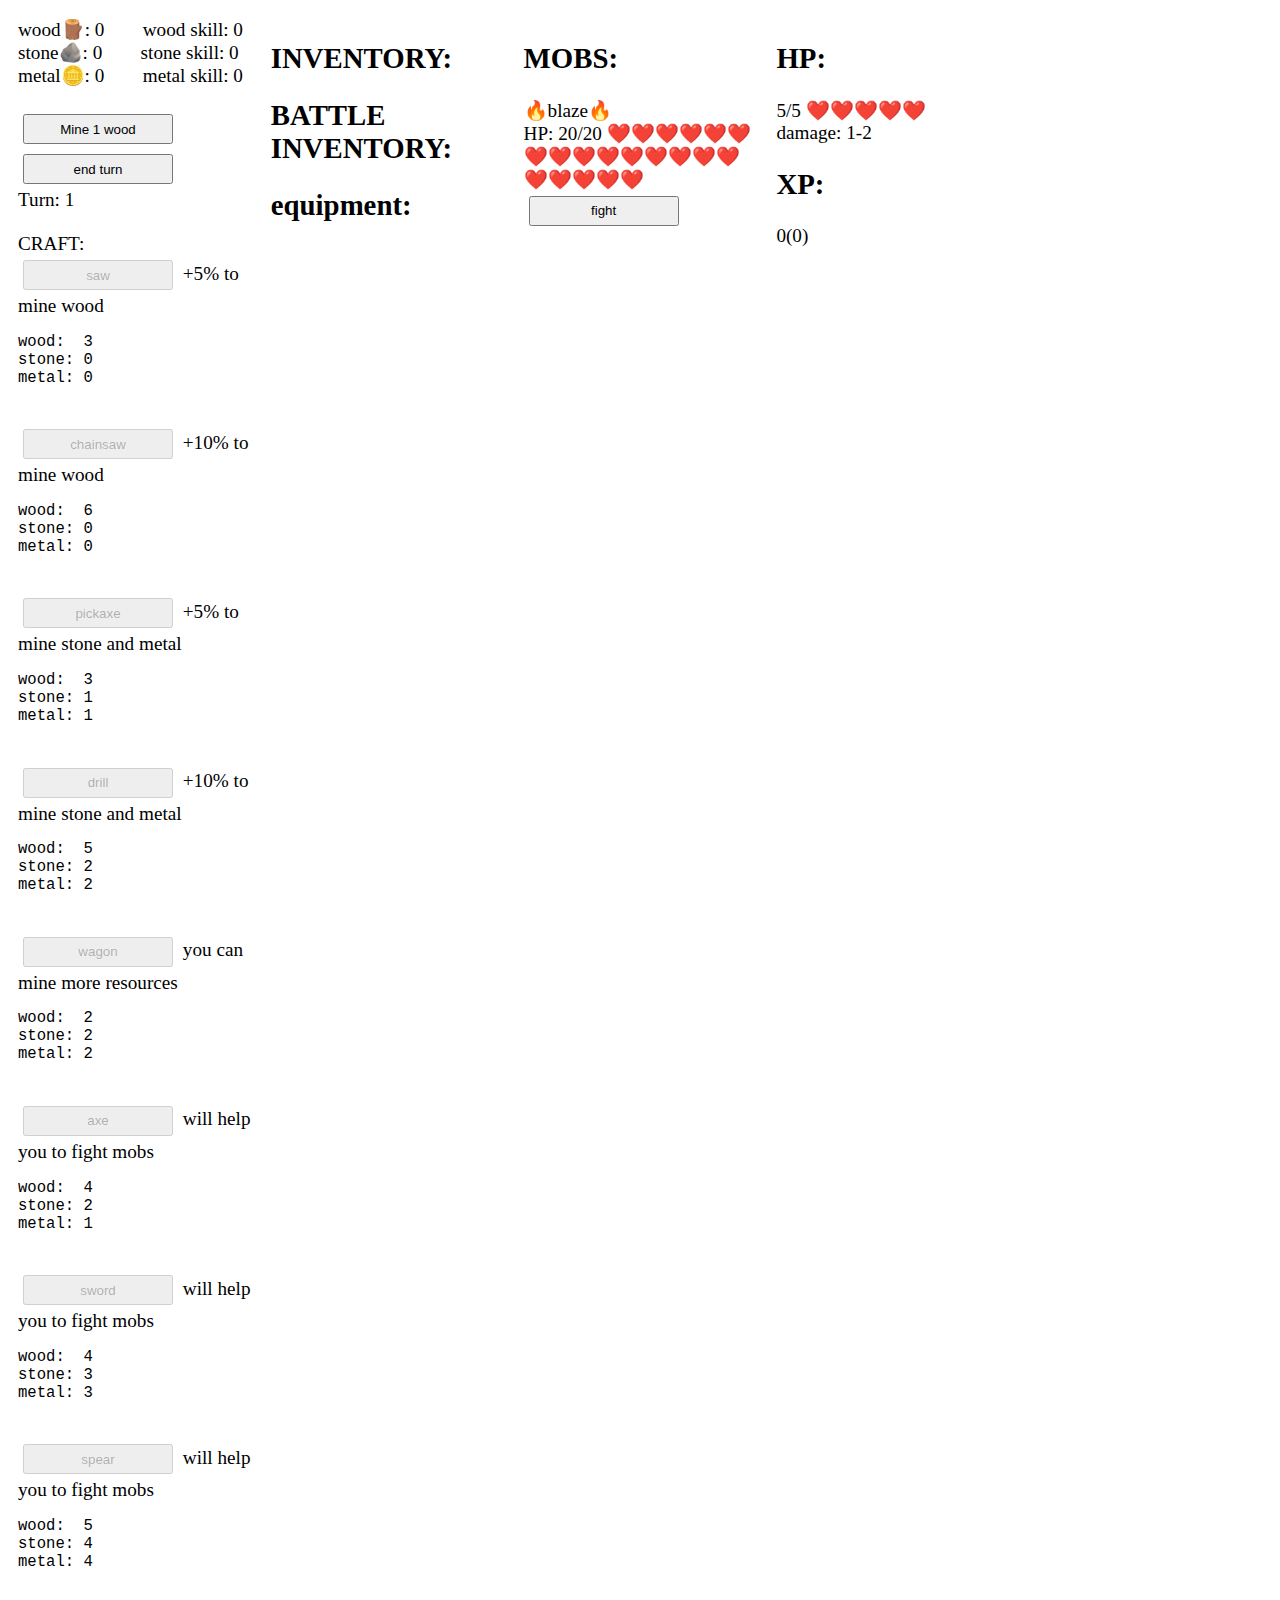
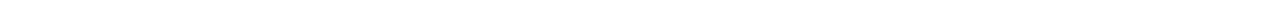
==== index.html @ 5cba8848 "add weapons" ====
<!DOCTYPE html>
<html>
<head>
	<meta charset="utf-8">
	<meta name="viewport" content="width=device-width, initial-scale=1">
	<title></title>
</head>
<body>
	
	<div id='battle' style="display:none;">
		<h2>BATTLE
			INVENTORY:</h2>
		<div id="battleInventoryInBattle"></div>
		<button onclick="hit()" id="hitButton">
			hit
		</button>
		<br>
		<button onclick="endBattle()" id="endBattleButton">
			end battle
		</button><br>

		<div class="column50" >
			player hp:
			<div id="playerHpBattle">

			</div>
			<div id="bonusInBattle"><br>
				Bonus from dice:

				<div id="diceBonusInBattle">
				</div>
			</div>
		</div>
		<div class="column502" >
			<div id="mobNameBattle">
				mob 
			</div> 
			hp:
			<div id="mobHpBattle"></div>			
			<br>
			<div style="padding-left: 10px;">LOG:</div>
			<div id="log"></div>
		</div>
	</div>
	<div id="main">
  		<div class="column" style="background-color:#fff;">
  			wood🪵:  <div id="wood">0</div>&emsp;&emsp;wood skill: <div id="woodSkill">0</div><br>
			stone🪨: <div id="stone">0</div>&emsp;&emsp;stone skill: <div id="stoneSkill">0</div><br>
			metal🪙: <div id="metal">0</div>&emsp;&emsp;metal skill: <div id="metalSkill">0</div><br><br>
			<button onclick="mine()" id="mineButton">MINE</button>
			<br>
			<div id="status"></div>
			<button onclick="endTurn()">
				end turn
			</button> <br> 
			Turn:
			<div id="turn">
				1
			</div>
			
			<br><br>CRAFT:<br>
			<div id="craft">
			</div>
  		</div>
  		<div class="column" style="background-color:#fff;">
    		<h2>INVENTORY:</h2>
			<div id="inventory">
			</div>
			<h2>BATTLE
			INVENTORY:</h2>
			<div id="battleInventory"></div>
    		<h2>equipment:</h2>
			<div id="equipment"></div>
  		</div>
  		<div class="column" style="background-color:#fff;">
    		<h2>MOBS:</h2>
    		<div id="fighting">
    		</div>
			<button onclick="fight()" id="fightButton">fight</button>
		</div>
		<div class="column" style="background-color:#fff;">
    		<h2>HP:</h2>
    		<div id="hp"><br>
			</div><br>
			damage:
			<div id="damage"></div>
			
			<h2>XP:</h2>
    		<div id="xp"><br>
			</div>
			<div id="bonus">
				BONUS:
				<div id="diceBonus">
					
				</div>
			</div>
		</div>
	</div>
</body>
</html>

 
<style type="text/css">
	div {
		display: inline;
	}
	button {
		width: 150px;
		margin: 5px;
		height: 30px;
	}
	* {
	  box-sizing: border-box;
	}
	body {
		font-size: larger;
	}
	.column {
	  float: left;
	  width: 20%;
	  padding: 10px;
	}

	.row:after {
	  content: "";
	  display: table;
	  clear: both;
	}
	.floating {
		position: relative;
		width: 90%;
		padding: 10px 5%;
		background: white;
		transition: all 1.3s ease;
		animation: float 1.5s ease-in-out 0s infinite forwards;
	}
	.center {
		text-align: center;
	}

	.column50 {
		width: 50%;
		padding: 10px;
	}

	.column502 {
		width: 100%;
		padding: 10px;
	}

	#log {
		background-color: black;
		color: rgb(2, 171, 2);
	}
</style>


<script type="text/javascript" src="mobs.js"></script>
<script type="text/javascript" src="utils.js"></script>
<script type="text/javascript" src="craft.js"></script>
<script type="text/javascript" src="ui.js"></script>
<script type="text/javascript" src="gameLogic.js"></script>
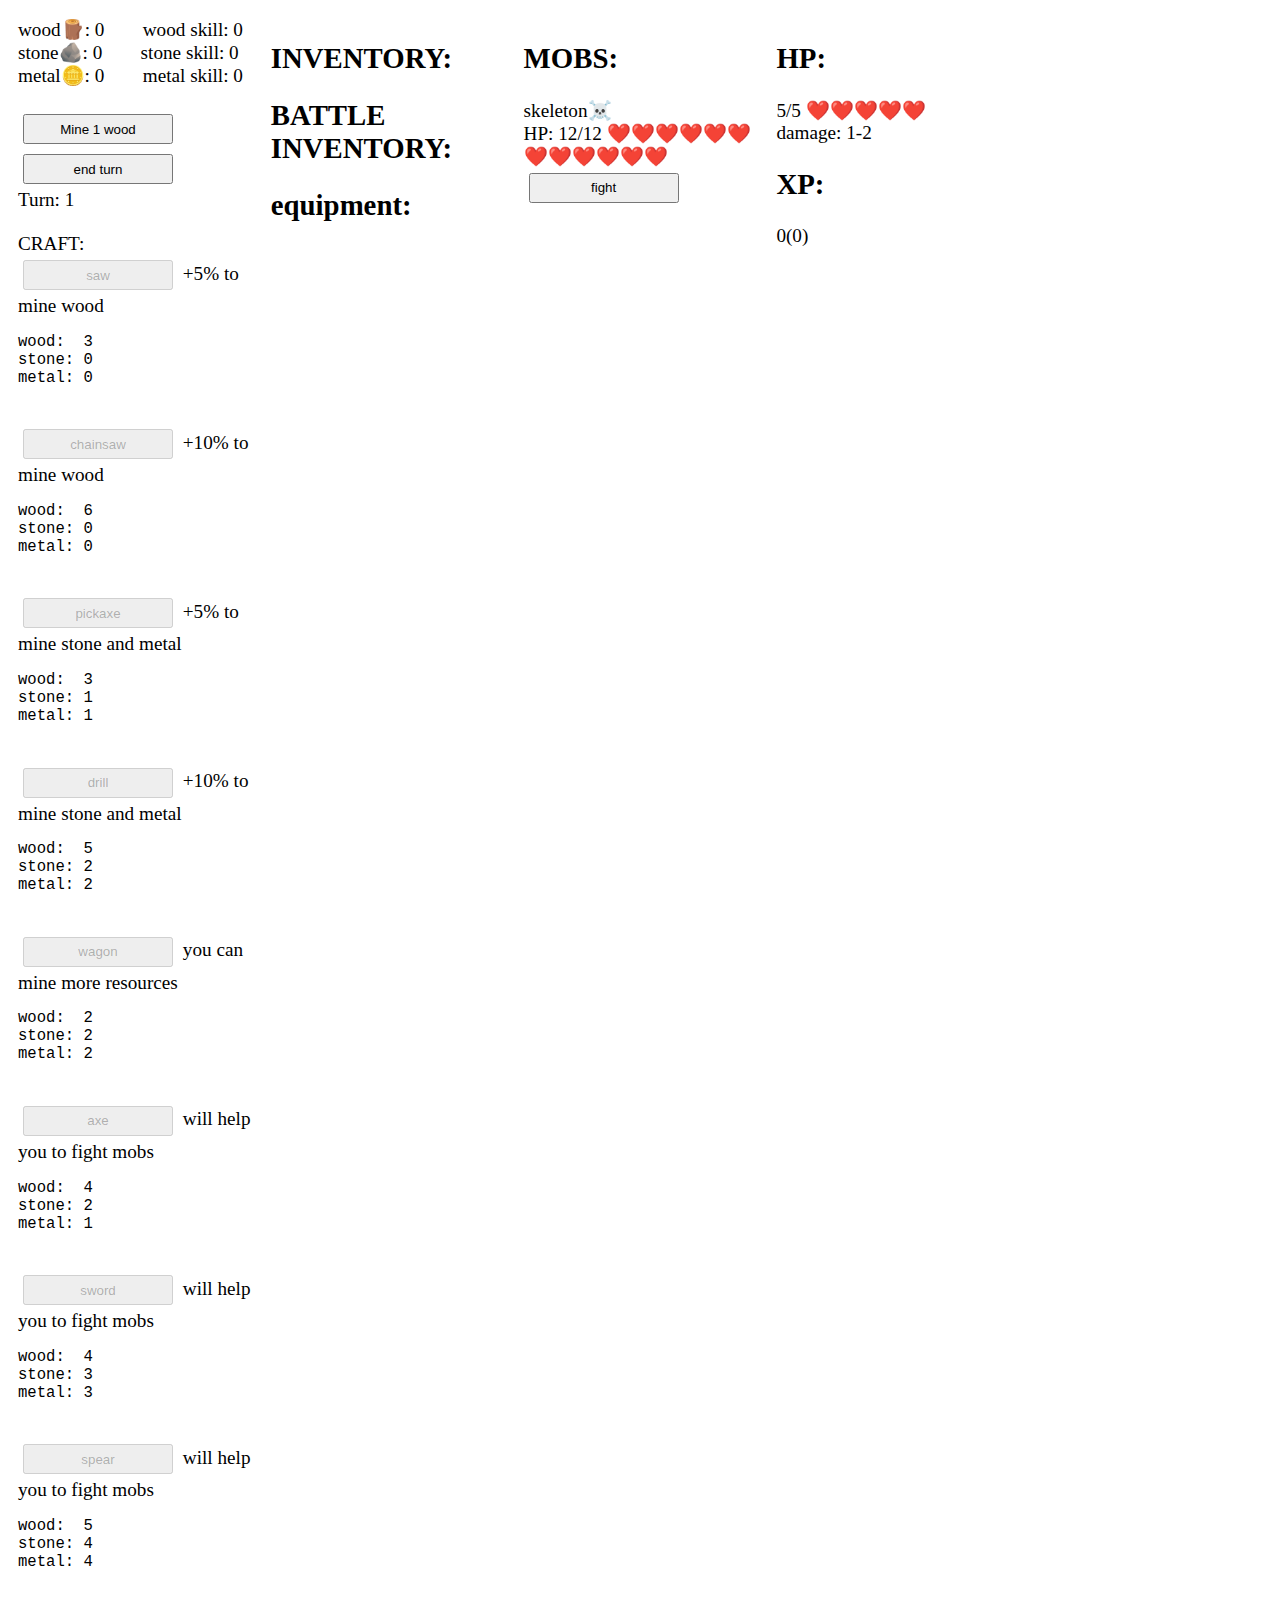
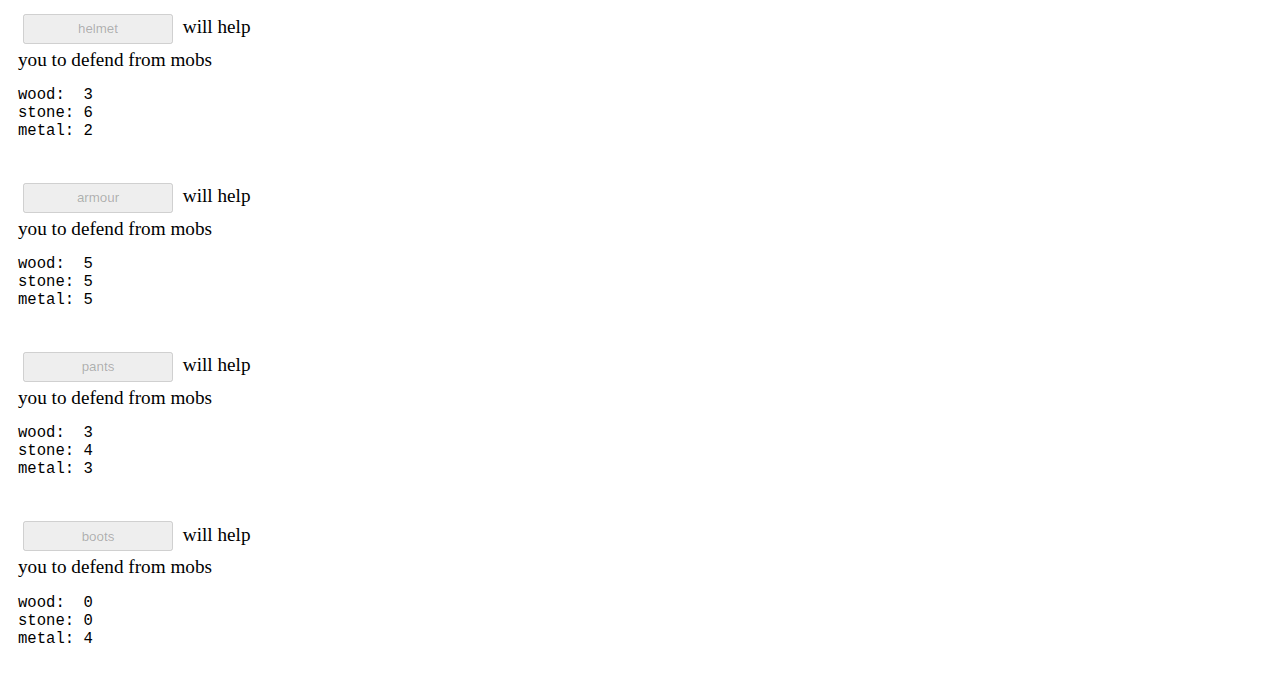
==== commit fdffcde6: "ADD reroll" ====
--- a/index.html
+++ b/index.html
@@ -48,6 +48,7 @@
 			stone🪨: <div id="stone">0</div>&emsp;&emsp;stone skill: <div id="stoneSkill">0</div><br>
 			metal🪙: <div id="metal">0</div>&emsp;&emsp;metal skill: <div id="metalSkill">0</div><br><br>
 			<button onclick="mine()" id="mineButton">MINE</button>
+			<button onclick="reroll()" id="reroll">reroll</button>
 			<br>
 			<div id="status"></div>
 			<button onclick="endTurn()">
@@ -96,6 +97,9 @@
 			</div>
 		</div>
 	</div>
+	<dialog id="lvlUpDialog">
+		<p>Select skill:</p>
+	</dialog>
 </body>
 </html>
 
@@ -152,6 +156,16 @@
 		background-color: black;
 		color: rgb(2, 171, 2);
 	}
+	::backdrop {
+		background-image: linear-gradient(
+			45deg,
+			magenta,
+			rebeccapurple,
+			dodgerblue,
+			green
+		);
+		opacity: 0.75;
+	}
 </style>
 
 
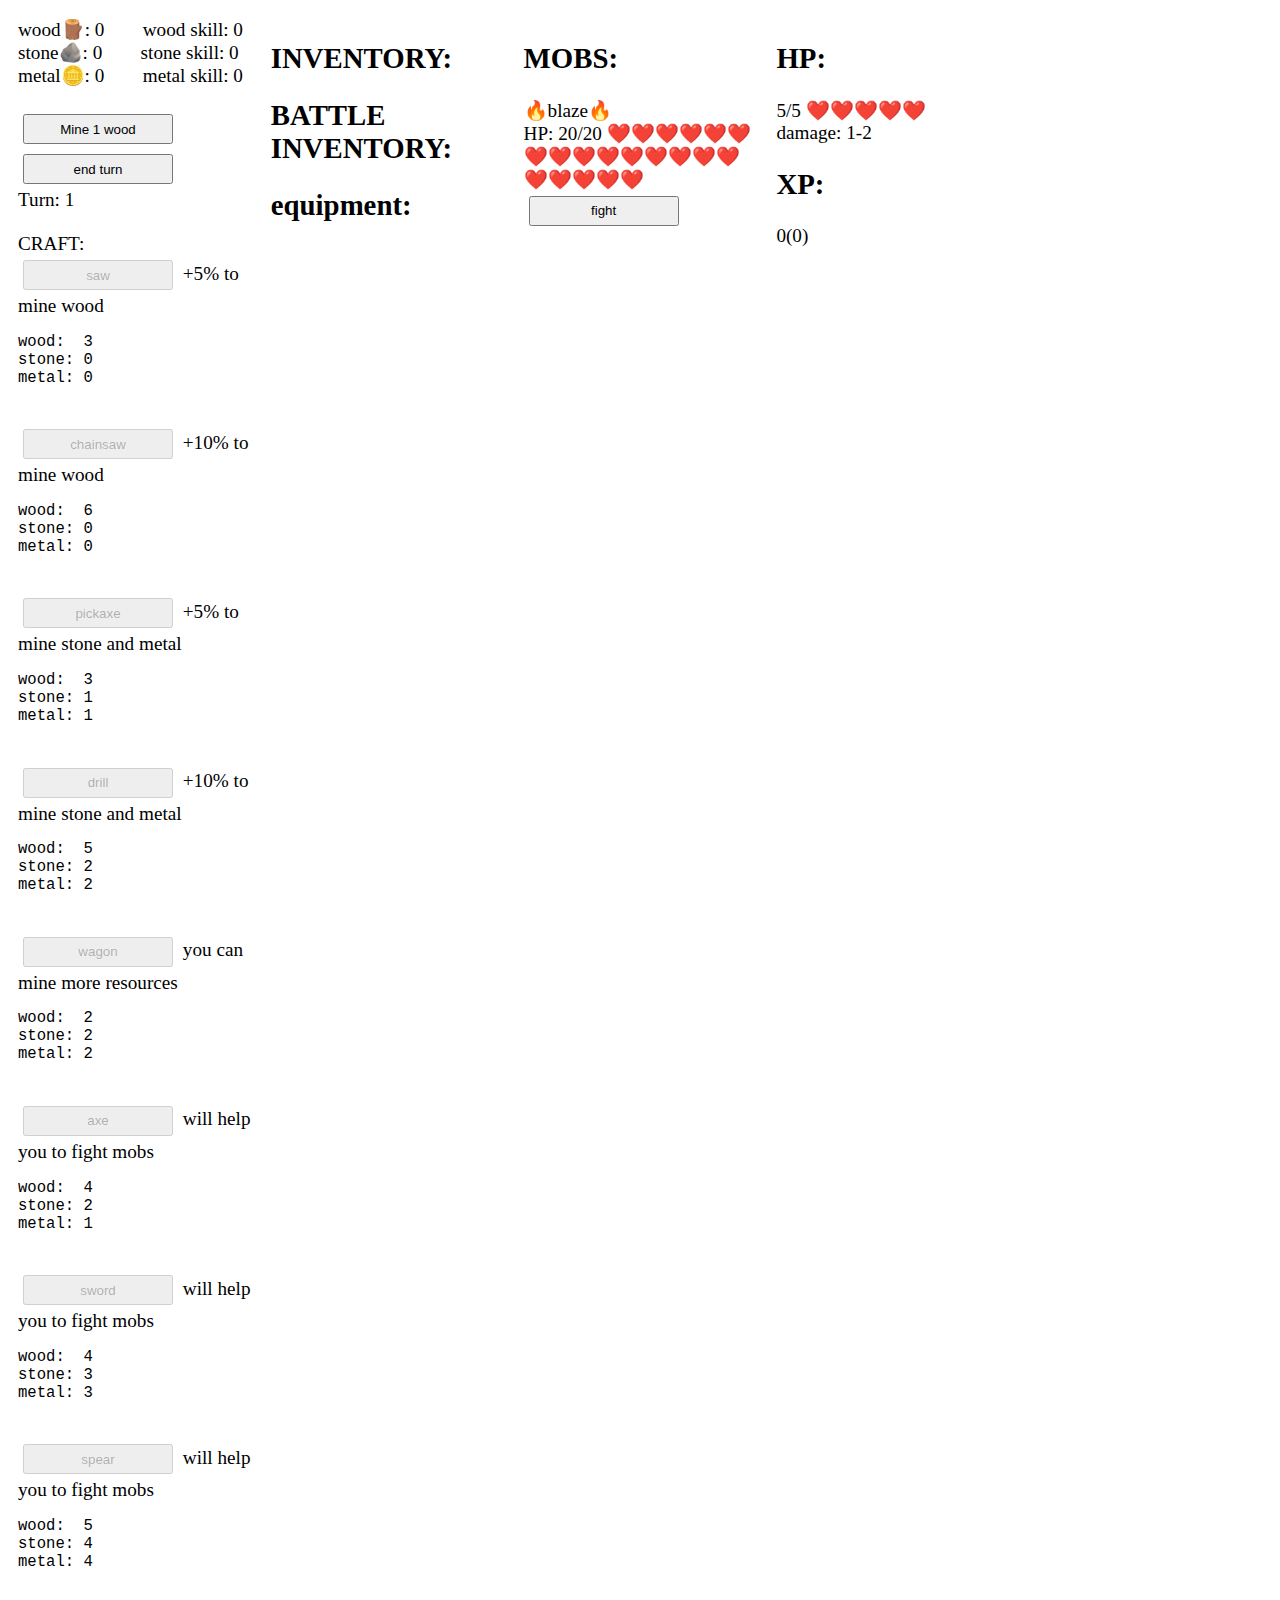
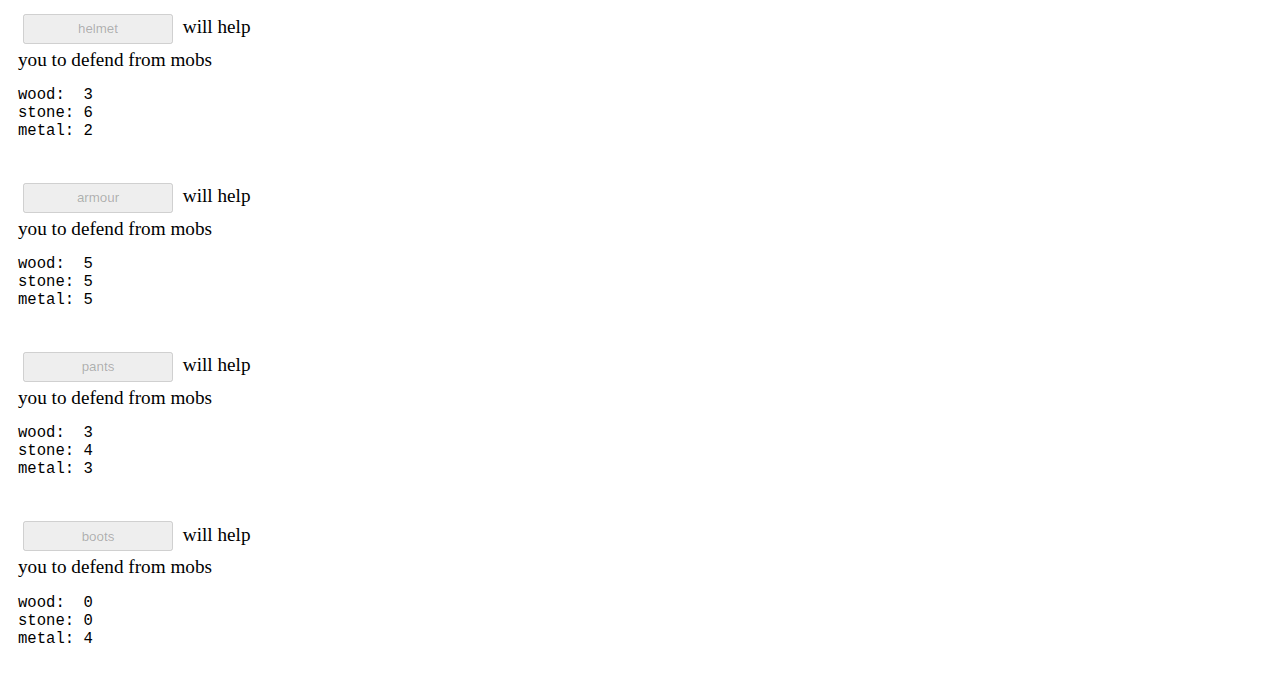
==== commit 7c558cf9: "add heal skill" ====
--- a/index.html
+++ b/index.html
@@ -53,7 +53,8 @@
 			<div id="status"></div>
 			<button onclick="endTurn()">
 				end turn
-			</button> <br> 
+			</button>
+			<br> 
 			Turn:
 			<div id="turn">
 				1
@@ -80,6 +81,9 @@
 			<button onclick="fight()" id="fightButton">fight</button>
 		</div>
 		<div class="column" style="background-color:#fff;">
+			<button id="healButton" onclick="heal()">
+				Heal
+			</button>
     		<h2>HP:</h2>
     		<div id="hp"><br>
 			</div><br>
@@ -98,7 +102,11 @@
 		</div>
 	</div>
 	<dialog id="lvlUpDialog">
+		<h2>CONGRATULATIONS!<br> You got new level, select your skill</h2>
 		<p>Select skill:</p>
+		<div id="dialogButtons">
+			
+		</div>
 	</dialog>
 </body>
 </html>
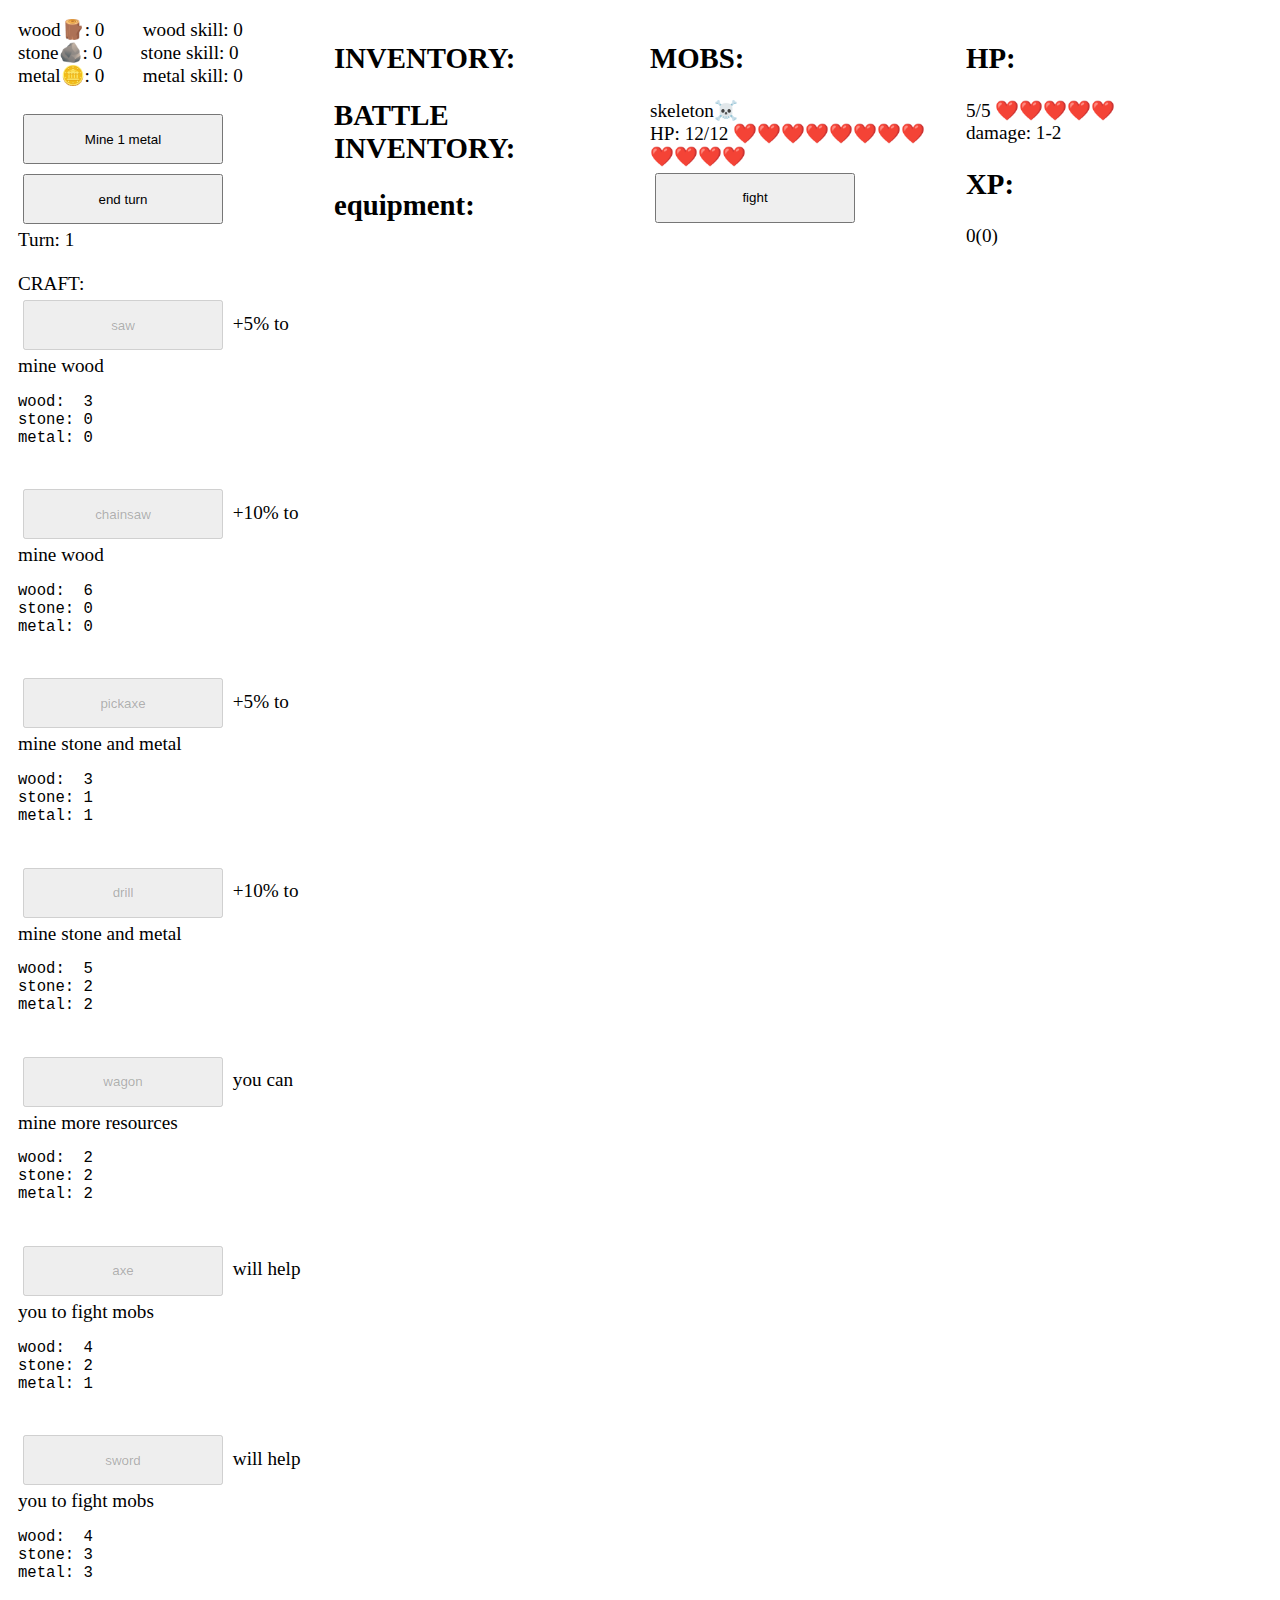
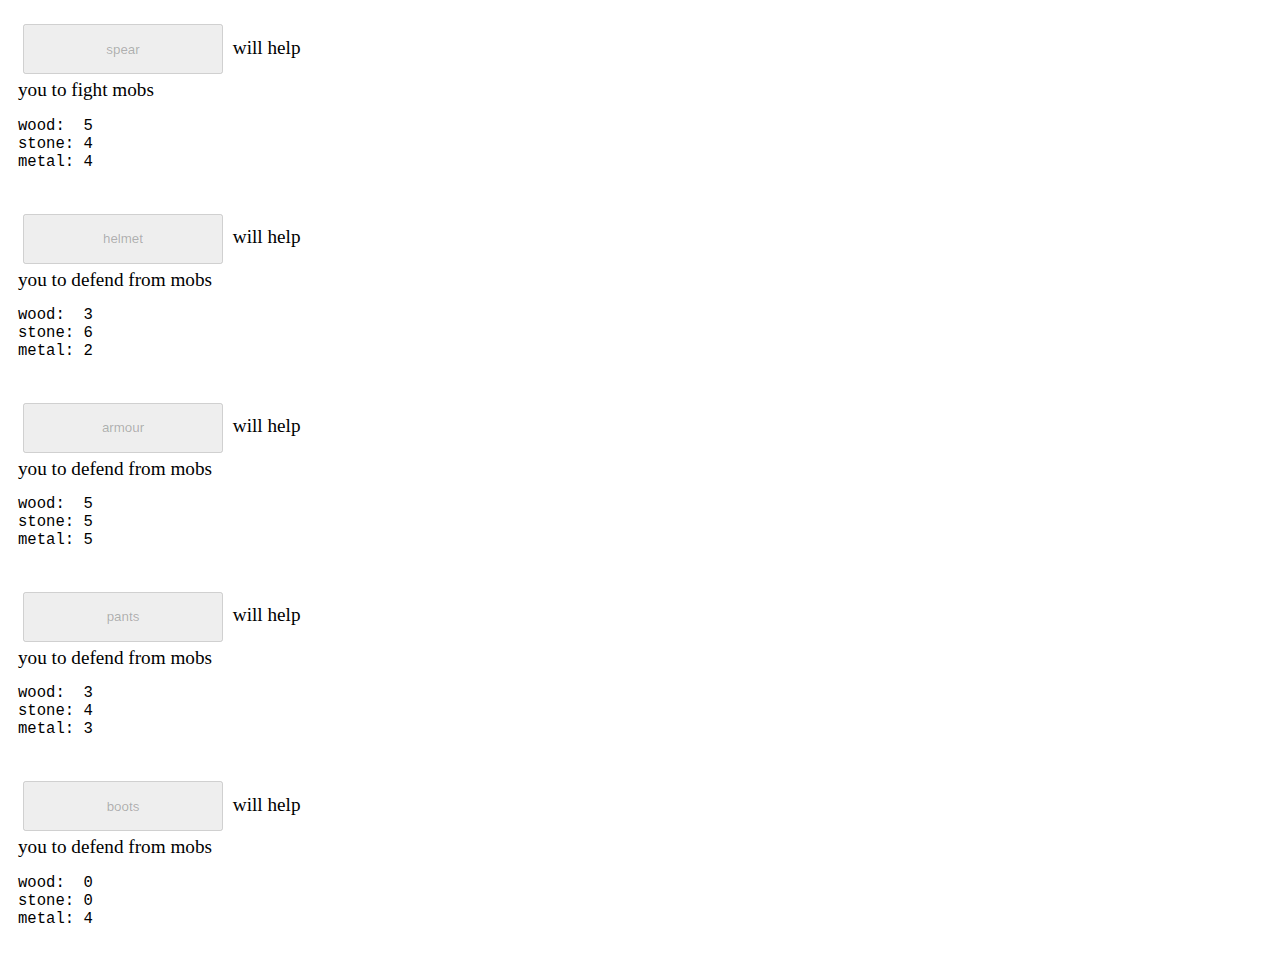
==== commit 9f749b01: "fix level up dialog appear" ====
--- a/index.html
+++ b/index.html
@@ -79,6 +79,7 @@
     		<div id="fighting">
     		</div>
 			<button onclick="fight()" id="fightButton">fight</button>
+			<button onclick="rerollMob()" id="rerollMob">reroll</button>
 		</div>
 		<div class="column" style="background-color:#fff;">
 			<button id="healButton" onclick="heal()">
@@ -117,9 +118,9 @@
 		display: inline;
 	}
 	button {
-		width: 150px;
+		width: 200px;
 		margin: 5px;
-		height: 30px;
+		height: 50px;
 	}
 	* {
 	  box-sizing: border-box;
@@ -129,7 +130,7 @@
 	}
 	.column {
 	  float: left;
-	  width: 20%;
+	  width: 25%;
 	  padding: 10px;
 	}
 
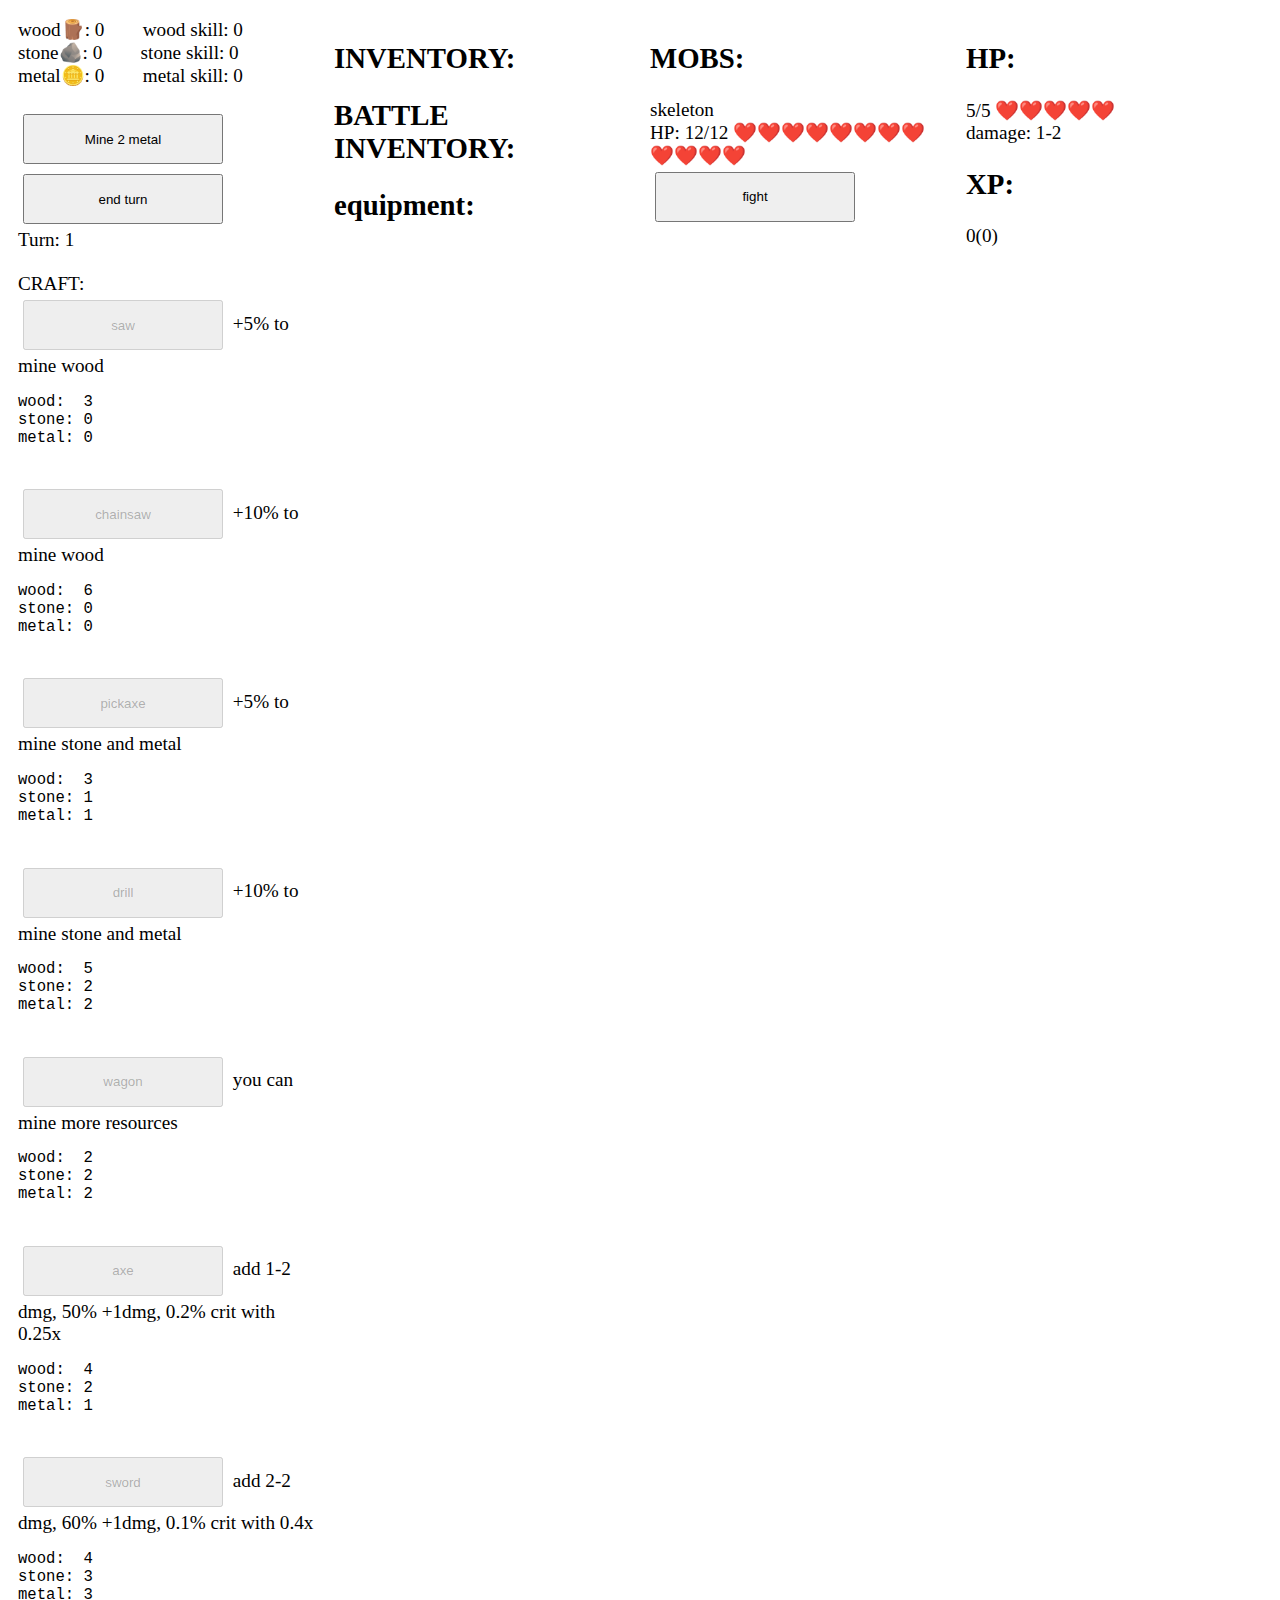
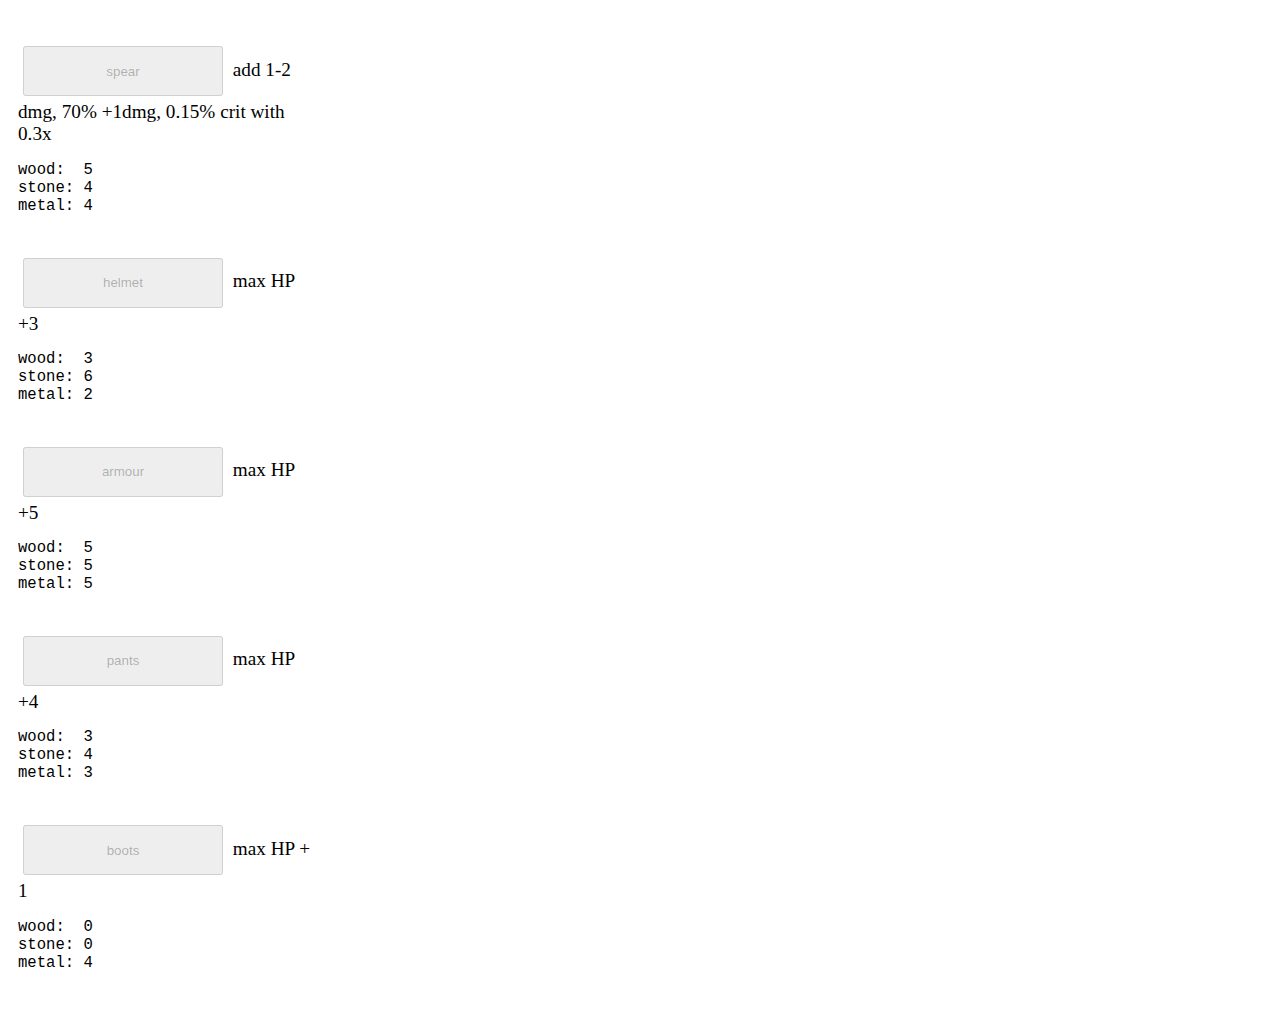
==== commit 7e22532d: "add mob images" ====
--- a/index.html
+++ b/index.html
@@ -33,8 +33,9 @@
 		</div>
 		<div class="column502" >
 			<div id="mobNameBattle">
-				mob 
-			</div> 
+				mob
+			</div>
+			<br><img id="mobImg" width="128">
 			hp:
 			<div id="mobHpBattle"></div>			
 			<br>
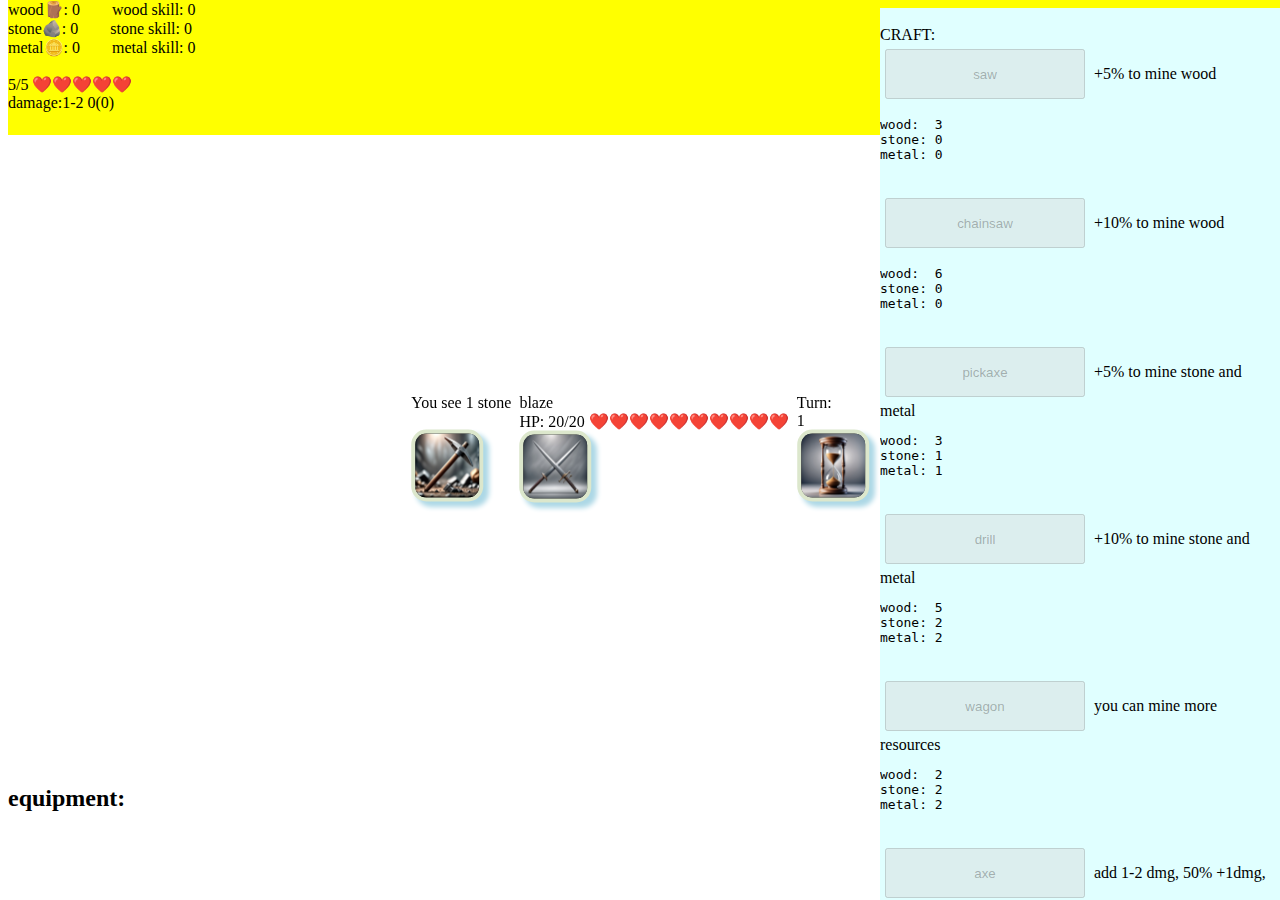
==== commit a2d70590: "add styling and images, divide mobile/desktop" ====
--- a/index.html
+++ b/index.html
@@ -6,179 +6,247 @@
 	<title></title>
 </head>
 <body>
-	
-	<div id='battle' style="display:none;">
-		<h2>BATTLE
-			INVENTORY:</h2>
-		<div id="battleInventoryInBattle"></div>
-		<button onclick="hit()" id="hitButton">
-			hit
-		</button>
-		<br>
-		<button onclick="endBattle()" id="endBattleButton">
-			end battle
-		</button><br>
-
-		<div class="column50" >
-			player hp:
-			<div id="playerHpBattle">
-
-			</div>
-			<div id="bonusInBattle"><br>
-				Bonus from dice:
-
-				<div id="diceBonusInBattle">
-				</div>
-			</div>
-		</div>
-		<div class="column502" >
-			<div id="mobNameBattle">
-				mob
-			</div>
-			<br><img id="mobImg" width="128">
-			hp:
-			<div id="mobHpBattle"></div>			
+	<div id="desktop" style="background-color: lightblue;">
+		<div id="main">
+			<div id="centerMenu">
+				<div id="flexRow">
+					<div>
+						<div style="flex-direction: column; width: 128px; word-wrap: break-word;">
+							<div id='mineText'></div><br>
+							<div id="status"></div><br>
+						</div>
+						<input type="image" id="mineButton" class='roundCorners' src="img/ui/pickaxe.png" width="64px" onclick="mine()"/>
+						<button onclick="reroll()" id="reroll" style="display: inline-block;">reroll</button>
+					</div>
+					<div>
+						<div id="fighting"></div><br>
+						<input type="image" id="fightButton" class='roundCorners' src="img/ui/attack.png" width="64px" onclick="fight()"/>
+						<button onclick="rerollMob()" id="rerollMob">reroll</button>
+					</div>
+					<div>
+						Turn:<br>
+						<div id="turn">1</div><br>
+						<input type="image" class='roundCorners' src="img/ui/hourglass.png" width="64px" onclick="endTurn()"/>
+					</div>
+				</div>
+			</div>
+
+			<div id="bottomMenu" style="background-color:#fff;">
+				<!-- <h2>INVENTORY:</h2> -->
+				<div id="inventory"></div>
+				<!-- <h2>BATTLE -->
+				<!-- INVENTORY:</h2> -->
+				<div id="battleInventory"></div>
+				<h2>equipment:</h2>
+				<div id="equipment"></div>
+			</div>
+
+			<div id="topMenu">
+				wood🪵:  <div id="wood">0</div>&emsp;&emsp;wood skill: <div id="woodSkill">0</div><br>
+				stone🪨: <div id="stone">0</div>&emsp;&emsp;stone skill: <div id="stoneSkill">0</div><br>
+				metal🪙: <div id="metal">0</div>&emsp;&emsp;metal skill: <div id="metalSkill">0</div><br><br>
+				<!-- <button onclick="mine()" id="mineButton">MINE</button> -->
+					<button id="healButton" onclick="heal()">Heal</button>
+					<!-- <h2>HP:</h2> -->
+					<div id="hp"></div><br>
+					damage:<div id="damage"></div>
+					<!-- <h2>XP:</h2> -->
+					<div id="xp">
+					</div>
+					<br>
+					<div id="bonus">BONUS:
+						<div id="diceBonus"></div>
+					</div>
+				</div>
+			</div>	
+
+			<div id="rightMenu">
+				<br>CRAFT:<br>
+				<div id="craft">
+				</div>
+			</div>
+		</div>
+
+		<div id='battle' style="display:none;" class="desktop">
+			<h2>BATTLE
+				INVENTORY:</h2>
+			<div id="battleInventoryInBattle"></div>
+			<button onclick="hit()" id="hitButton">
+				hit
+			</button>
 			<br>
-			<div style="padding-left: 10px;">LOG:</div>
-			<div id="log"></div>
-		</div>
+			<button onclick="endBattle()" id="endBattleButton">
+				end battle
+			</button><br>
+
+			<div class="column50" >
+				player hp:
+				<div id="playerHpBattle">
+
+				</div>
+				<div id="bonusInBattle"><br>
+					Bonus from dice:
+
+					<div id="diceBonusInBattle">
+					</div>
+				</div>
+			</div>
+			<div class="column502" >
+				<div id="mobNameBattle">
+					mob
+				</div>
+				<br><img id="mobImg" width="128">
+				hp:
+				<div id="mobHpBattle"></div>			
+				<br>
+				<div style="padding-left: 10px;">LOG:</div>
+				<div id="log"></div>
+			</div>
+		</div>
+
+		<dialog id="lvlUpDialog">
+			<h2>CONGRATULATIONS!<br> You got new level, select your skill</h2>
+			<p>Select skill:</p>
+			<div id="dialogButtons">
+				
+			</div>
+		</dialog>
 	</div>
-	<div id="main">
-  		<div class="column" style="background-color:#fff;">
-  			wood🪵:  <div id="wood">0</div>&emsp;&emsp;wood skill: <div id="woodSkill">0</div><br>
-			stone🪨: <div id="stone">0</div>&emsp;&emsp;stone skill: <div id="stoneSkill">0</div><br>
-			metal🪙: <div id="metal">0</div>&emsp;&emsp;metal skill: <div id="metalSkill">0</div><br><br>
-			<button onclick="mine()" id="mineButton">MINE</button>
-			<button onclick="reroll()" id="reroll">reroll</button>
+
+
+	<div id="mobile">
+		<div id='battle' style="display:none;" class="desktop">
+			<h2>BATTLE
+				INVENTORY:</h2>
+			<div id="battleInventoryInBattle"></div>
+			<button onclick="hit()" id="hitButton">
+				hit
+			</button>
 			<br>
-			<div id="status"></div>
-			<button onclick="endTurn()">
-				end turn
-			</button>
-			<br> 
-			Turn:
-			<div id="turn">
-				1
-			</div>
-			
-			<br><br>CRAFT:<br>
-			<div id="craft">
-			</div>
-  		</div>
-  		<div class="column" style="background-color:#fff;">
-    		<h2>INVENTORY:</h2>
-			<div id="inventory">
-			</div>
-			<h2>BATTLE
-			INVENTORY:</h2>
-			<div id="battleInventory"></div>
-    		<h2>equipment:</h2>
-			<div id="equipment"></div>
-  		</div>
-  		<div class="column" style="background-color:#fff;">
-    		<h2>MOBS:</h2>
-    		<div id="fighting">
-    		</div>
-			<button onclick="fight()" id="fightButton">fight</button>
-			<button onclick="rerollMob()" id="rerollMob">reroll</button>
-		</div>
-		<div class="column" style="background-color:#fff;">
-			<button id="healButton" onclick="heal()">
-				Heal
-			</button>
-    		<h2>HP:</h2>
-    		<div id="hp"><br>
-			</div><br>
-			damage:
-			<div id="damage"></div>
-			
-			<h2>XP:</h2>
-    		<div id="xp"><br>
-			</div>
-			<div id="bonus">
-				BONUS:
-				<div id="diceBonus">
-					
-				</div>
-			</div>
-		</div>
+			<button onclick="endBattle()" id="endBattleButton">
+				end battle
+			</button><br>
+
+			<div class="column50" >
+				player hp:
+				<div id="playerHpBattle">
+
+				</div>
+				<div id="bonusInBattle"><br>
+					Bonus from dice:
+
+					<div id="diceBonusInBattle">
+					</div>
+				</div>
+			</div>
+			<div class="column502" >
+				<div id="mobNameBattle">
+					mob
+				</div>
+				<br><img id="mobImg" width="128">
+				hp:
+				<div id="mobHpBattle"></div>			
+				<br>
+				<div style="padding-left: 10px;">LOG:</div>
+				<div id="log"></div>
+			</div>
+		</div>
+		<div id="main">
+			<div class="column" style="background-color:#fff;">
+				wood🪵:  <div id="wood">0</div>&emsp;&emsp;wood skill: <div id="woodSkill">0</div><br>
+				stone🪨: <div id="stone">0</div>&emsp;&emsp;stone skill: <div id="stoneSkill">0</div><br>
+				metal🪙: <div id="metal">0</div>&emsp;&emsp;metal skill: <div id="metalSkill">0</div><br><br>
+				<div id='mineText'></div>
+				<button onclick="mine()" id="mineButton">MINE</button>
+				<button onclick="reroll()" id="reroll">reroll</button>
+				<br>
+				<div id="status"></div>
+				<button onclick="endTurn()">
+					end turn
+				</button>
+				<br> 
+				Turn:
+				<div id="turn">
+					1
+				</div>
+				
+				<br><br>CRAFT:<br>
+				<div id="craft">
+				</div>
+			</div>
+			<div class="column" style="background-color:#fff;">
+				<h2>INVENTORY:</h2>
+				<div id="inventory">
+				</div>
+				<h2>BATTLE
+				INVENTORY:</h2>
+				<div id="battleInventory"></div>
+				<h2>equipment:</h2>
+				<div id="equipment"></div>
+			</div>
+			<div class="column" style="background-color:#fff;">
+				<h2>MOBS:</h2>
+				<div id="fighting">
+				</div>
+				<button onclick="fight()" id="fightButton">fight</button>
+				<button onclick="rerollMob()" id="rerollMob">reroll</button>
+			</div>
+			<div class="column" style="background-color:#fff;">
+				<button id="healButton" onclick="heal()">
+					Heal
+				</button>
+				<h2>HP:</h2>
+				<div id="hp"><br>
+				</div><br>
+				damage:
+				<div id="damage"></div>
+				
+				<h2>XP:</h2>
+				<div id="xp"><br>
+				</div>
+				<div id="bonus">
+					BONUS:
+					<div id="diceBonus">
+						
+					</div>
+				</div>
+			</div>
+		</div>
+		<dialog id="lvlUpDialog">
+			<h2>CONGRATULATIONS!<br> You got new level, select your skill</h2>
+			<p>Select skill:</p>
+			<div id="dialogButtons">
+				
+			</div>
+		</dialog>
 	</div>
-	<dialog id="lvlUpDialog">
-		<h2>CONGRATULATIONS!<br> You got new level, select your skill</h2>
-		<p>Select skill:</p>
-		<div id="dialogButtons">
-			
-		</div>
-	</dialog>
 </body>
 </html>
 
- 
-<style type="text/css">
-	div {
-		display: inline;
+<link rel='stylesheet' href='style.css'>
+<script> 
+	function isMobile() {
+		var result = /Mobile|Android|iPhone|iPad|iPod/i.test(navigator.userAgent);
+		console.log(`is mobile: ${result}`);
+		return result;
 	}
-	button {
-		width: 200px;
-		margin: 5px;
-		height: 50px;
-	}
-	* {
-	  box-sizing: border-box;
-	}
-	body {
-		font-size: larger;
-	}
-	.column {
-	  float: left;
-	  width: 25%;
-	  padding: 10px;
-	}
-
-	.row:after {
-	  content: "";
-	  display: table;
-	  clear: both;
-	}
-	.floating {
-		position: relative;
-		width: 90%;
-		padding: 10px 5%;
-		background: white;
-		transition: all 1.3s ease;
-		animation: float 1.5s ease-in-out 0s infinite forwards;
-	}
-	.center {
-		text-align: center;
-	}
-
-	.column50 {
-		width: 50%;
-		padding: 10px;
-	}
-
-	.column502 {
-		width: 100%;
-		padding: 10px;
-	}
-
-	#log {
-		background-color: black;
-		color: rgb(2, 171, 2);
-	}
-	::backdrop {
-		background-image: linear-gradient(
-			45deg,
-			magenta,
-			rebeccapurple,
-			dodgerblue,
-			green
-		);
-		opacity: 0.75;
-	}
-</style>
-
-
+
+	// Adjust visibility based on the user-agent
+	document.addEventListener('DOMContentLoaded', () => {
+		const mobileContent = document.getElementById('mobile');
+		const desktopContent = document.getElementById('desktop');
+
+		if (isMobile()) {
+			mobileContent.style.display = 'block';
+			desktopContent.style.display = 'none';
+			desktopContent.parentNode.removeChild(desktopContent);
+		} else {
+			mobileContent.style.display = 'none';
+			desktopContent.style.display = 'block';
+			mobileContent.parentNode.removeChild(mobileContent);
+		}
+	});
+</script>
 <script type="text/javascript" src="mobs.js"></script>
 <script type="text/javascript" src="utils.js"></script>
 <script type="text/javascript" src="craft.js"></script>
--- a/style.css
+++ b/style.css
@@ -0,0 +1,159 @@
+
+body {
+    font: sans-serif;
+}
+#flexRow {
+    display: flex;
+    flex-direction: row;
+    flex-wrap: wrap;
+    justify-content: center;
+    /* justify-items: center; */
+    min-width: 300px;
+    /* margin: 0 auto; */
+    /* max-width: 350px; */
+    gap: 8px;
+}
+input[type=image] {
+    white-space: nowrap;
+    display:inline-block;
+}
+#centerMenu {
+    position: fixed;
+    top: 50%;
+    left: 50%;
+    /* margin-top: -30%;
+    margin-left: -40%; */
+    /* width: 80%; */
+    /* height: 60%; */
+    /* background-color: yellowgreen; */
+    /* margin: 0 auto; */
+    transform: translate(-50%, -50%);
+}
+#bottomMenu {
+    position: fixed;
+    bottom: 0px;
+    width: 100%;
+    height: 15%;
+    /* margin-top: -150px;
+    margin-left: -150px;
+    width: 250px;
+    height: 250px; */
+    background-color: yellow;
+    /* margin: 0 auto; */
+}
+#topMenu {
+    position: fixed;
+    top: 0px;
+    width: 100%;
+    height: 15%;
+    /* margin-top: -150px;
+    margin-left: -150px;
+    width: 250px;
+    height: 250px; */
+    background-color: yellow;
+    /* margin: 0 auto; */
+    /* display: none; */
+}
+#rightMenu {
+    position: fixed;
+    right: 0px;
+    width: 400px;
+    height: 100%;
+    /* margin-top: -150px;
+    margin-left: -150px;
+    width: 250px;
+    height: 250px; */
+    background-color: lightcyan;
+    /* margin: 0 auto; */
+    /* display: none; */
+}
+​
+.desktop {
+    display: none;
+}
+.mobile {
+    display: block;
+}
+@media (min-width: 768px) {
+    .desktop {
+        display: block;
+    }
+    .mobile {
+        display: none;
+    }
+}
+
+div {
+    display: inline;
+}
+button {
+    width: 200px;
+    margin: 5px;
+    height: 50px;
+}
+.roundCorners
+{
+    border-radius: 15px;
+    /* moz-border-radius: 15px; //If using Firefox */
+    background-color: #333;
+    border: 4px solid #dce7cc;
+    box-shadow: 5px 5px 5px lightblue;
+}
+/* * {
+  box-sizing: border-box;
+} */
+/* body {
+    font-size: larger;
+} */
+/* .column {
+  float: left;
+  width: 25%;
+  padding: 10px;
+} */
+/* .row:after {
+  content: "";
+  display: table;
+  clear: both;
+} */
+.floating {
+    position: relative;
+    width: 90%;
+    padding: 10px 5%;
+    background: white;
+    transition: all 1.3s ease;
+    animation: float 1.5s ease-in-out 0s infinite forwards;
+}
+/* .center {
+    text-align: center;
+}
+
+.column50 {
+    width: 50%;
+    padding: 10px;
+}
+
+.column502 {
+    width: 100%;
+    padding: 10px;
+} */
+
+#log {
+    background-color: black;
+    color: rgb(2, 171, 2);
+}
+::backdrop {
+    background-image: linear-gradient(
+        45deg,
+        magenta,
+        rebeccapurple,
+        dodgerblue,
+        green
+    );
+    opacity: 0.75;
+}
+input[type=image]:disabled {
+    filter: url("data:image/svg+xml;utf8,<svg xmlns=\'http://www.w3.org/2000/svg\'><filter id=\'grayscale\'><feColorMatrix type=\'matrix\' values=\'0.3333 0.3333 0.3333 0 0 0.3333 0.3333 0.3333 0 0 0.3333 0.3333 0.3333 0 0 0 0 0 1 0\'/></filter></svg>#grayscale");
+    filter: gray; 
+    -webkit-filter: grayscale(100%); 
+    opacity: 0.5;
+}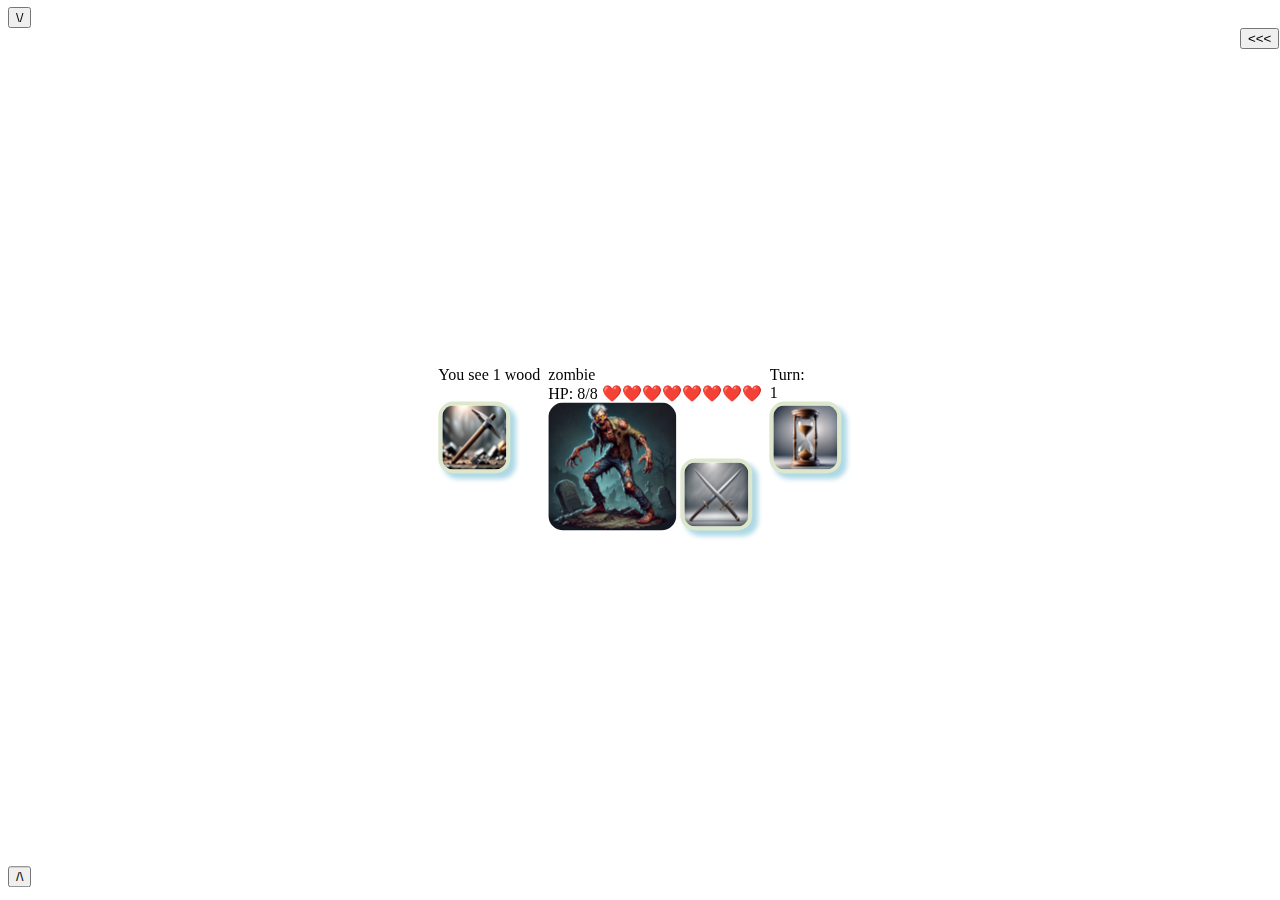
==== commit 13999648: "add sliding menus" ====
--- a/index.html
+++ b/index.html
@@ -6,7 +6,7 @@
 	<title></title>
 </head>
 <body>
-	<div id="desktop" style="background-color: lightblue;">
+	<div id="desktop">
 		<div id="main">
 			<div id="centerMenu">
 				<div id="flexRow">
@@ -20,6 +20,7 @@
 					</div>
 					<div>
 						<div id="fighting"></div><br>
+						<img id="mobPreview" class="round" width="128">
 						<input type="image" id="fightButton" class='roundCorners' src="img/ui/attack.png" width="64px" onclick="fight()"/>
 						<button onclick="rerollMob()" id="rerollMob">reroll</button>
 					</div>
@@ -31,37 +32,41 @@
 				</div>
 			</div>
 
-			<div id="bottomMenu" style="background-color:#fff;">
-				<!-- <h2>INVENTORY:</h2> -->
-				<div id="inventory"></div>
-				<!-- <h2>BATTLE -->
-				<!-- INVENTORY:</h2> -->
-				<div id="battleInventory"></div>
-				<h2>equipment:</h2>
-				<div id="equipment"></div>
-			</div>
-
-			<div id="topMenu">
+			<div id="bottomMenu" class="slideUp">
+				<input type="button" id="inventoryButton" onClick="showInventory()" value="/\"><br>
+				<div style="background-color:#ff5f5f;">
+					<!-- <h2>INVENTORY:</h2> -->
+					<div id="inventory"></div>
+					<!-- <h2>BATTLE -->
+					<!-- INVENTORY:</h2> -->
+					<div id="battleInventory"></div>
+					<h2>equipment:</h2>
+					<div id="equipment"></div>
+				</div>
+			</div>
+
+			<div id="topMenu" class="slideDown">
 				wood🪵:  <div id="wood">0</div>&emsp;&emsp;wood skill: <div id="woodSkill">0</div><br>
 				stone🪨: <div id="stone">0</div>&emsp;&emsp;stone skill: <div id="stoneSkill">0</div><br>
 				metal🪙: <div id="metal">0</div>&emsp;&emsp;metal skill: <div id="metalSkill">0</div><br><br>
 				<!-- <button onclick="mine()" id="mineButton">MINE</button> -->
-					<button id="healButton" onclick="heal()">Heal</button>
-					<!-- <h2>HP:</h2> -->
-					<div id="hp"></div><br>
-					damage:<div id="damage"></div>
-					<!-- <h2>XP:</h2> -->
-					<div id="xp">
-					</div>
-					<br>
-					<div id="bonus">BONUS:
-						<div id="diceBonus"></div>
-					</div>
-				</div>
+				<button id="healButton" onclick="heal()">Heal</button>
+				<!-- <h2>HP:</h2> -->
+				<div id="hp"></div><br>
+				damage:<div id="damage"></div>
+				<!-- <h2>XP:</h2> -->
+				<div id="xp">
+				</div>
+				<br>
+				<div id="bonus">BONUS:
+					<div id="diceBonus"></div>
+				</div>
+				<input type="button" id="statsButton" onClick="showStats()" style="margin-top: 30px;" value="\/">
 			</div>	
 
-			<div id="rightMenu">
-				<br>CRAFT:<br>
+			<div id="rightMenu" class="slideRight">
+				<!-- CRAFT: -->
+				<input type="button" id="craftButton" onClick="showCraft()" style="margin-left: -40px;" value="<<<">
 				<div id="craft">
 				</div>
 			</div>
--- a/style.css
+++ b/style.css
@@ -33,12 +33,12 @@
     position: fixed;
     bottom: 0px;
     width: 100%;
-    height: 15%;
+    height: 25%;
     /* margin-top: -150px;
     margin-left: -150px;
     width: 250px;
     height: 250px; */
-    background-color: yellow;
+    /* background-color: yellow; */
     /* margin: 0 auto; */
 }
 #topMenu {
@@ -99,6 +99,10 @@
     border: 4px solid #dce7cc;
     box-shadow: 5px 5px 5px lightblue;
 }
+.round
+{
+    border-radius: 15px;
+}
 /* * {
   box-sizing: border-box;
 } */
@@ -156,4 +160,40 @@
     filter: gray; 
     -webkit-filter: grayscale(100%); 
     opacity: 0.5;
+}
+
+/* Animations */
+.slideRight {
+    transition: 0.25s;
+    transition-timing-function: ease-out;
+    
+    transform: translate(100%);
+}
+
+.slideLeft {
+    transition: 0.25s;
+    transition-timing-function: ease-out;
+    
+    transform: translate(0%);
+}
+
+.slideNone {
+    transition: 0.25s;
+    transition-timing-function: ease-out;
+    
+    transform: translateY(0%);
+}
+
+.slideDown {
+    transition: 0.25s;
+    transition-timing-function: ease-out;
+    
+    transform: translateY(-100%);
+}
+
+.slideUp {
+    transition: 0.25s;
+    transition-timing-function: ease-out;
+    
+    transform: translateY(85%);
 }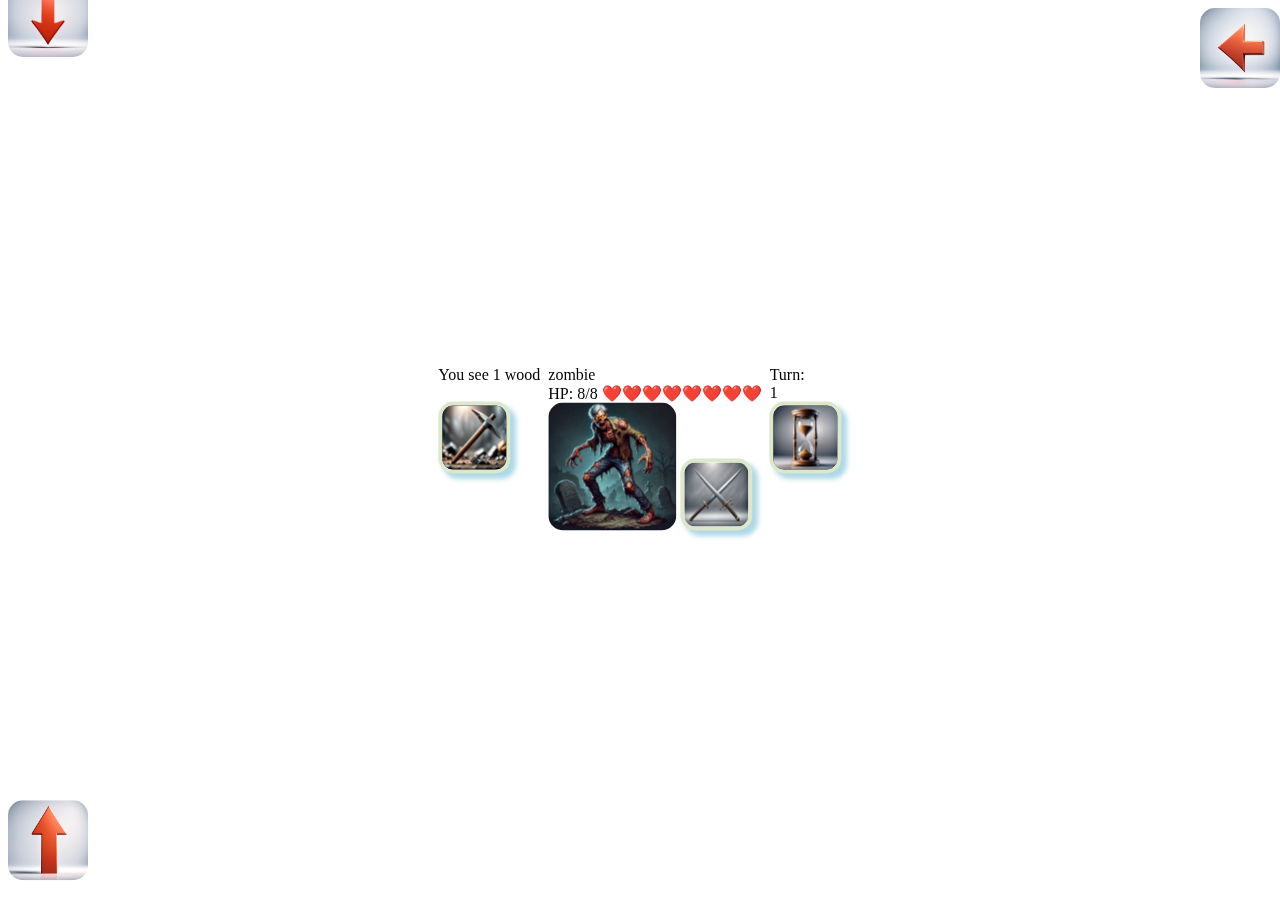
==== commit 33762eb7: "add img to html" ====
--- a/index.html
+++ b/index.html
@@ -33,7 +33,8 @@
 			</div>
 
 			<div id="bottomMenu" class="slideUp">
-				<input type="button" id="inventoryButton" onClick="showInventory()" value="/\"><br>
+				<img id="invMenu" src="img/ui/up.png" onClick="showInventory()" style="width: 80px; margin-top: -80px;" class="round">
+				<!-- <input type="button" id="inventoryButton" onClick="showInventory()" value="/\"><br> -->
 				<div style="background-color:#ff5f5f;">
 					<!-- <h2>INVENTORY:</h2> -->
 					<div id="inventory"></div>
@@ -61,12 +62,13 @@
 				<div id="bonus">BONUS:
 					<div id="diceBonus"></div>
 				</div>
-				<input type="button" id="statsButton" onClick="showStats()" style="margin-top: 30px;" value="\/">
+				<img id="statsMenu" src="img/ui/down.png" onClick="showStats()" style="width: 80px;" class="round">
+
 			</div>	
 
 			<div id="rightMenu" class="slideRight">
 				<!-- CRAFT: -->
-				<input type="button" id="craftButton" onClick="showCraft()" style="margin-left: -40px;" value="<<<">
+				<img id="craftMenu" src="img/ui/left.png" onClick="showCraft()" style="margin-left: -80px; width: 80px;" class="round">
 				<div id="craft">
 				</div>
 			</div>
